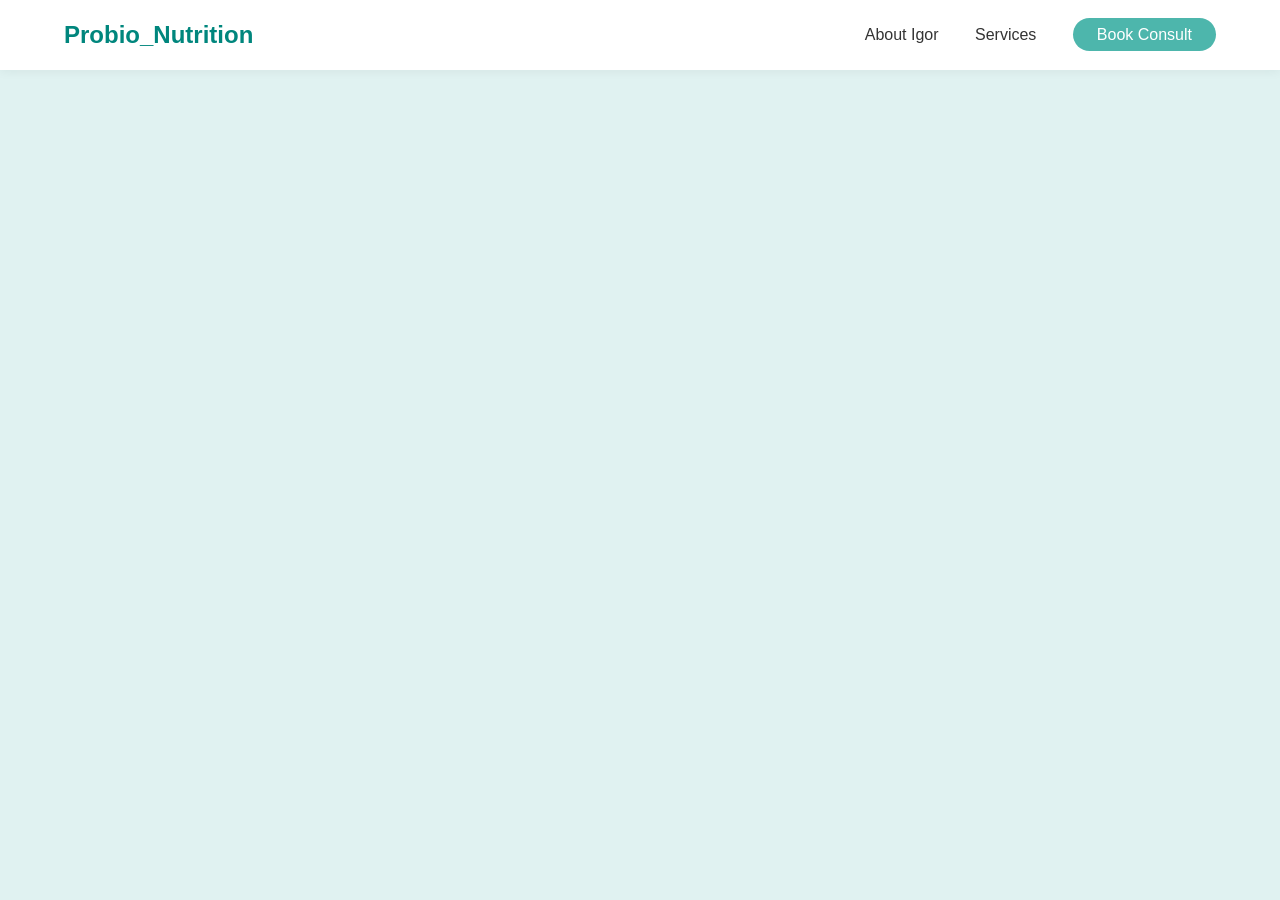
==== index.html @ 0a58922c "Starting_up" ====
<!DOCTYPE html>
<html lang="en">
<head>
    <meta charset="UTF-8">
    <meta name="viewport" content="width=device-width, initial-scale=1.0">
    <title>Probio Nutrition | Igor Katchkin</title>
    <link rel="stylesheet" href="style.css">
    <link rel="stylesheet" href="https://cdnjs.cloudflare.com/ajax/libs/font-awesome/6.4.0/css/all.min.css">
</head>
<body>

    <header>
        <div class="logo">Probio_Nutrition</div>
        
        <nav class="desktop-nav">
            <a href="#about">About Igor</a>
            <a href="#services">Services</a>
            <a href="#contact" class="btn-primary">Book Consult</a>
        </nav>

        <div class="mobile-menu-btn">
            <i class="fas fa-bars"></i>
        </div>
    </header>

    <script src="script.js"></script>
</body>
</html>
---- style.css ----
/* --- Color Palette & Basics --- */
:root {
    --turquoise-light: #e0f2f1; /* Very gentle background */
    --turquoise-main: #4db6ac;  /* Inviting primary brand color */
    --turquoise-dark: #00867d;  /* Darker shade for text/contrast */
    --text-dark: #333333;
    --white: #ffffff;
}

* {
    margin: 0;
    padding: 0;
    box-sizing: border-box;
    font-family: 'Segoe UI', Tahoma, Geneva, Verdana, sans-serif;
}

body {
    background-color: var(--turquoise-light);
    color: var(--text-dark);
    line-height: 1.6;
}

/* --- Navigation --- */
header {
    background-color: var(--white);
    padding: 1rem 5%;
    display: flex;
    justify-content: space-between;
    align-items: center;
    box-shadow: 0 2px 10px rgba(0,0,0,0.05);
    position: sticky;
    top: 0;
    z-index: 1000;
}

.logo {
    font-size: 1.5rem;
    font-weight: bold;
    color: var(--turquoise-dark);
}

.desktop-nav a {
    text-decoration: none;
    color: var(--text-dark);
    margin-left: 2rem;
    font-weight: 500;
    transition: color 0.3s;
}

.desktop-nav a:hover {
    color: var(--turquoise-main);
}

.btn-primary {
    background-color: var(--turquoise-main);
    color: var(--white) !important;
    padding: 0.5rem 1.5rem;
    border-radius: 25px;
}

.btn-primary:hover {
    background-color: var(--turquoise-dark);
}

.mobile-menu-btn {
    display: none;
    font-size: 1.5rem;
    color: var(--turquoise-dark);
    cursor: pointer;
}

/* --- Mobile First Responsiveness --- */
@media (max-width: 768px) {
    .desktop-nav {
        display: none; /* Hide PC menu on phones */
    }
    .mobile-menu-btn {
        display: block; /* Show hamburger menu on phones */
    }
}
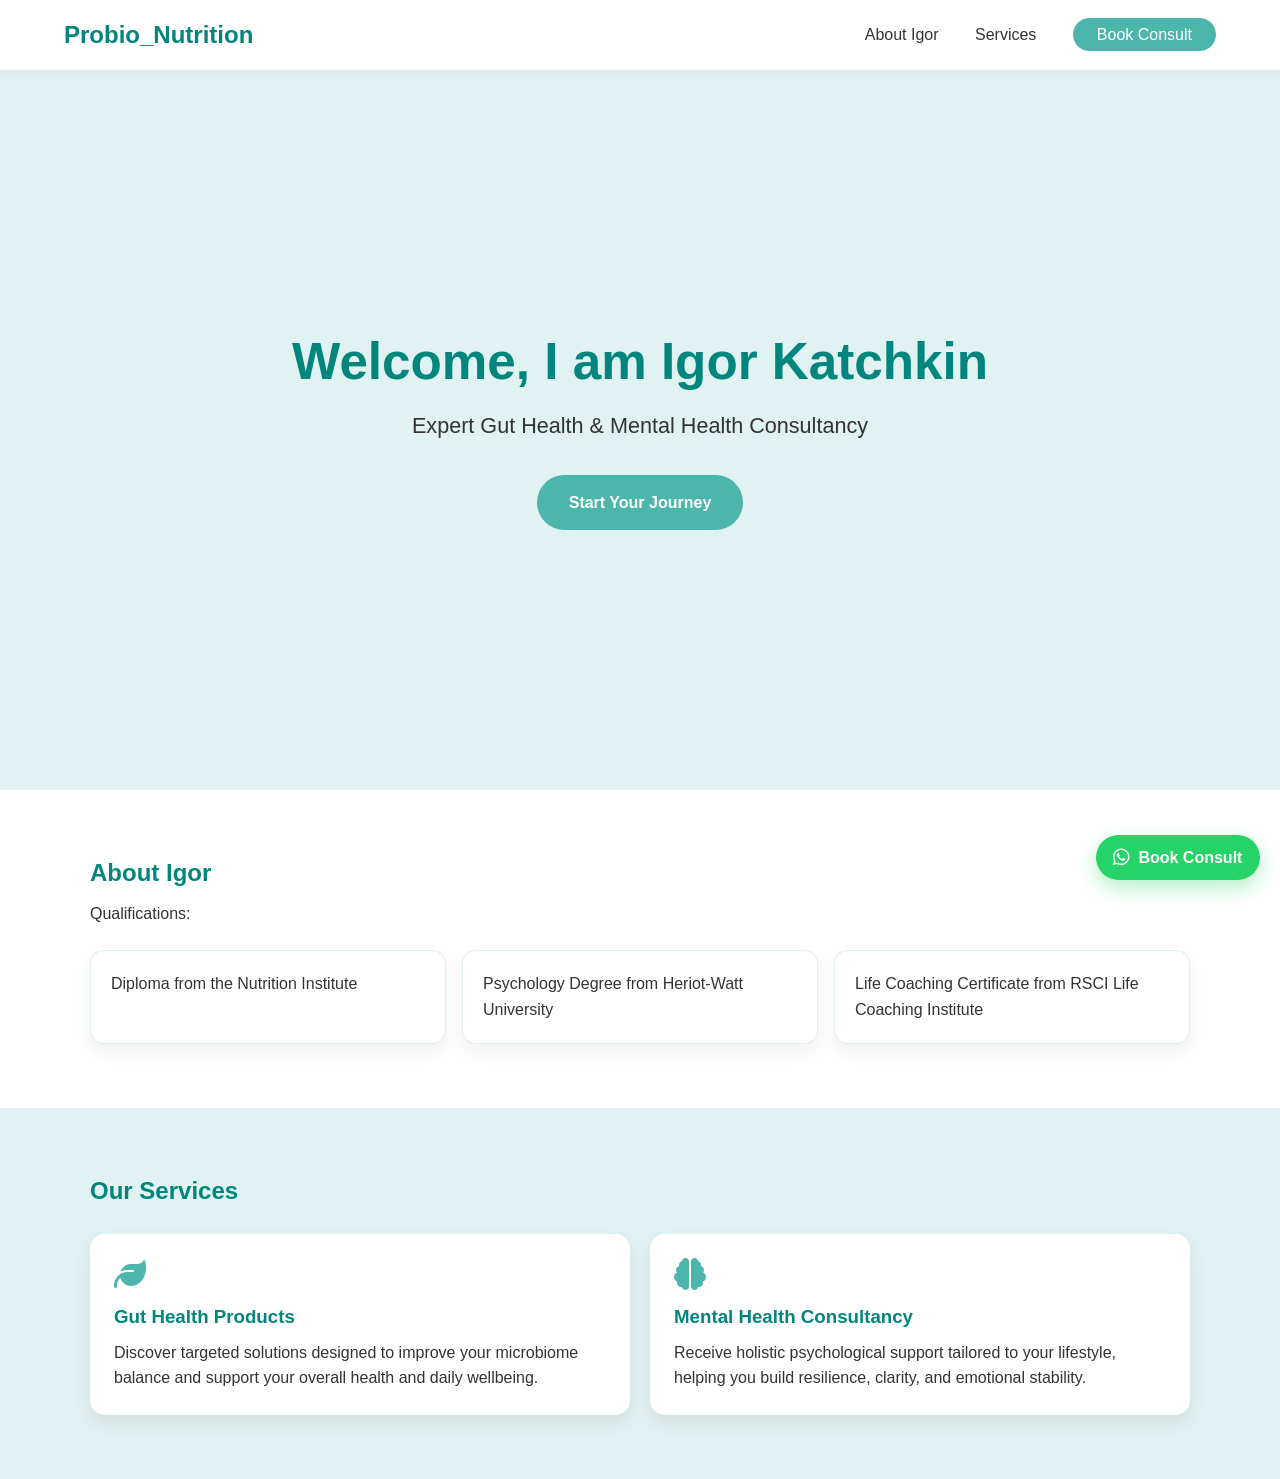
==== commit c0750ef2: "Update_2" ====
--- a/index.html
+++ b/index.html
@@ -23,6 +23,49 @@
         </div>
     </header>
 
+    <section id="home" class="hero-section">
+        <div class="hero-container">
+            <h1>Welcome, I am Igor Katchkin</h1>
+            <p class="hero-subheadline">Expert Gut Health &amp; Mental Health Consultancy</p>
+            <a href="#contact" class="hero-cta-btn">Start Your Journey</a>
+        </div>
+    </section>
+
+    <section id="about" class="about-section">
+        <div class="about-container">
+            <h2>About Igor</h2>
+            <p>Qualifications:</p>
+            <ul class="about-qualifications-list">
+                <li class="about-qualification-card">Diploma from the Nutrition Institute</li>
+                <li class="about-qualification-card">Psychology Degree from Heriot-Watt University</li>
+                <li class="about-qualification-card">Life Coaching Certificate from RSCI Life Coaching Institute</li>
+            </ul>
+        </div>
+    </section>
+
+    <section id="services" class="services-section">
+        <div class="services-container">
+            <h2>Our Services</h2>
+            <div class="services-grid">
+                <div class="service-card">
+                    <i class="fa-solid fa-leaf service-icon" aria-hidden="true"></i>
+                    <h3>Gut Health Products</h3>
+                    <p>Discover targeted solutions designed to improve your microbiome balance and support your overall health and daily wellbeing.</p>
+                </div>
+                <div class="service-card">
+                    <i class="fa-solid fa-brain service-icon" aria-hidden="true"></i>
+                    <h3>Mental Health Consultancy</h3>
+                    <p>Receive holistic psychological support tailored to your lifestyle, helping you build resilience, clarity, and emotional stability.</p>
+                </div>
+            </div>
+        </div>
+    </section>
+
+    <button id="whatsapp-robot" type="button" aria-label="Book Consult on WhatsApp">
+        <i class="fab fa-whatsapp"></i>
+        <span>Book Consult</span>
+    </button>
+
     <script src="script.js"></script>
 </body>
 </html>
--- a/style.css
+++ b/style.css
@@ -69,6 +69,165 @@
     cursor: pointer;
 }
 
+/* --- Hero Section --- */
+.hero-section {
+    min-height: 80vh;
+    display: flex;
+    justify-content: center;
+    align-items: center;
+    text-align: center;
+    padding: 4rem 5%;
+    background-color: var(--turquoise-light);
+}
+
+.hero-container {
+    max-width: 760px;
+}
+
+.hero-container h1 {
+    font-size: clamp(2rem, 4vw, 3.25rem);
+    color: var(--turquoise-dark);
+    margin-bottom: 1rem;
+    line-height: 1.2;
+}
+
+.hero-subheadline {
+    font-size: clamp(1rem, 2.1vw, 1.35rem);
+    margin-bottom: 2rem;
+    color: var(--text-dark);
+}
+
+.hero-cta-btn {
+    display: inline-block;
+    text-decoration: none;
+    background-color: var(--turquoise-main);
+    color: var(--white);
+    padding: 0.9rem 2rem;
+    border-radius: 999px;
+    font-weight: 600;
+    transition: background-color 0.3s ease, transform 0.3s ease;
+}
+
+.hero-cta-btn:hover {
+    background-color: var(--turquoise-dark);
+    transform: translateY(-2px);
+}
+
+/* --- About Section --- */
+.about-section {
+    background-color: var(--white);
+    padding: 4rem 5%;
+}
+
+.about-container {
+    max-width: 1100px;
+    margin: 0 auto;
+}
+
+.about-container h2 {
+    color: var(--turquoise-dark);
+    margin-bottom: 0.5rem;
+}
+
+.about-container > p {
+    margin-bottom: 1.5rem;
+}
+
+.about-qualifications-list {
+    list-style: none;
+    display: grid;
+    grid-template-columns: repeat(3, minmax(0, 1fr));
+    gap: 1rem;
+}
+
+.about-qualification-card {
+    background-color: var(--white);
+    border: 1px solid rgba(0, 134, 125, 0.12);
+    border-radius: 14px;
+    padding: 1.25rem;
+    box-shadow: 0 8px 20px rgba(0, 0, 0, 0.06);
+}
+
+/* --- Services Section --- */
+.services-section {
+    background-color: var(--turquoise-light);
+    padding: 4rem 5%;
+}
+
+.services-container {
+    max-width: 1100px;
+    margin: 0 auto;
+}
+
+.services-container h2 {
+    color: var(--turquoise-dark);
+    margin-bottom: 1.5rem;
+}
+
+.services-grid {
+    display: grid;
+    grid-template-columns: repeat(2, minmax(0, 1fr));
+    gap: 1.25rem;
+}
+
+.service-card {
+    background-color: var(--white);
+    border-radius: 15px;
+    padding: 1.5rem;
+    box-shadow: 0 8px 20px rgba(0, 0, 0, 0.08);
+}
+
+.service-icon {
+    font-size: 2rem;
+    color: var(--turquoise-main);
+    margin-bottom: 0.75rem;
+}
+
+.service-card h3 {
+    margin-bottom: 0.5rem;
+    color: var(--turquoise-dark);
+}
+
+/* --- WhatsApp Floating Button --- */
+#whatsapp-robot {
+    position: fixed;
+    bottom: 20px;
+    right: 20px;
+    display: inline-flex;
+    align-items: center;
+    gap: 0.5rem;
+    background-color: #25D366;
+    color: var(--white);
+    border: none;
+    border-radius: 50px;
+    padding: 0.8rem 1.1rem;
+    font-size: 1rem;
+    font-weight: 600;
+    cursor: pointer;
+    box-shadow: 0 8px 20px rgba(37, 211, 102, 0.35);
+    z-index: 9999;
+    animation: whatsapp-pulse 2s infinite;
+}
+
+#whatsapp-robot i {
+    font-size: 1.2rem;
+}
+
+@keyframes whatsapp-pulse {
+    0% {
+        transform: scale(1);
+        box-shadow: 0 0 0 0 rgba(37, 211, 102, 0.45);
+    }
+    70% {
+        transform: scale(1.03);
+        box-shadow: 0 0 0 14px rgba(37, 211, 102, 0);
+    }
+    100% {
+        transform: scale(1);
+        box-shadow: 0 0 0 0 rgba(37, 211, 102, 0);
+    }
+}
+
 /* --- Mobile First Responsiveness --- */
 @media (max-width: 768px) {
     .desktop-nav {
@@ -77,4 +236,12 @@
     .mobile-menu-btn {
         display: block; /* Show hamburger menu on phones */
     }
+
+    .about-qualifications-list {
+        grid-template-columns: 1fr;
+    }
+
+    .services-grid {
+        grid-template-columns: 1fr;
+    }
 }
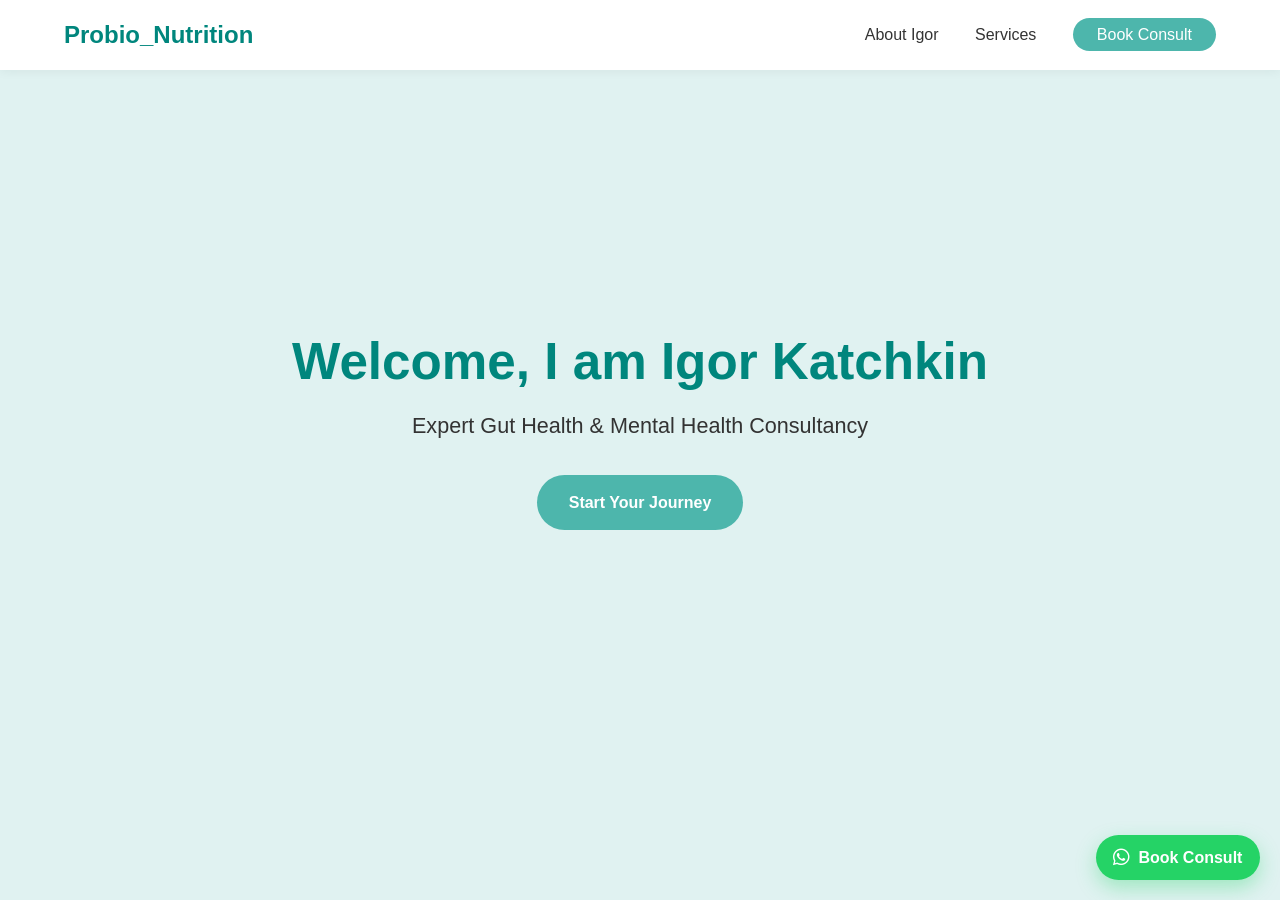
==== commit 9c24f4a2: "SEO_Update_1" ====
--- a/index.html
+++ b/index.html
@@ -3,7 +3,12 @@
 <head>
     <meta charset="UTF-8">
     <meta name="viewport" content="width=device-width, initial-scale=1.0">
-    <title>Probio Nutrition | Igor Katchkin</title>
+    <title>Probio Nutrition | Gut &amp; Mental Health Consultancy</title>
+    <meta name="description" content="Igor Katchkin offers holistic gut health products and expert mental health consultancy to support long-term wellbeing through personalized guidance.">
+    <meta name="keywords" content="probiotics, gut health, mental health consultancy, life coaching, holistic wellness, nutrition, South Africa, Igor Katchkin, microbiome support, emotional wellbeing">
+    <meta property="og:title" content="Probio Nutrition | Gut &amp; Mental Health Consultancy">
+    <meta property="og:description" content="Igor Katchkin offers holistic gut health products and expert mental health consultancy for balanced, long-term wellbeing.">
+    <meta property="og:type" content="website">
     <link rel="stylesheet" href="style.css">
     <link rel="stylesheet" href="https://cdnjs.cloudflare.com/ajax/libs/font-awesome/6.4.0/css/all.min.css">
 </head>
@@ -31,36 +36,6 @@
         </div>
     </section>
 
-    <section id="about" class="about-section">
-        <div class="about-container">
-            <h2>About Igor</h2>
-            <p>Qualifications:</p>
-            <ul class="about-qualifications-list">
-                <li class="about-qualification-card">Diploma from the Nutrition Institute</li>
-                <li class="about-qualification-card">Psychology Degree from Heriot-Watt University</li>
-                <li class="about-qualification-card">Life Coaching Certificate from RSCI Life Coaching Institute</li>
-            </ul>
-        </div>
-    </section>
-
-    <section id="services" class="services-section">
-        <div class="services-container">
-            <h2>Our Services</h2>
-            <div class="services-grid">
-                <div class="service-card">
-                    <i class="fa-solid fa-leaf service-icon" aria-hidden="true"></i>
-                    <h3>Gut Health Products</h3>
-                    <p>Discover targeted solutions designed to improve your microbiome balance and support your overall health and daily wellbeing.</p>
-                </div>
-                <div class="service-card">
-                    <i class="fa-solid fa-brain service-icon" aria-hidden="true"></i>
-                    <h3>Mental Health Consultancy</h3>
-                    <p>Receive holistic psychological support tailored to your lifestyle, helping you build resilience, clarity, and emotional stability.</p>
-                </div>
-            </div>
-        </div>
-    </section>
-
     <button id="whatsapp-robot" type="button" aria-label="Book Consult on WhatsApp">
         <i class="fab fa-whatsapp"></i>
         <span>Book Consult</span>
--- a/style.css
+++ b/style.css
@@ -146,6 +146,24 @@
     border-radius: 14px;
     padding: 1.25rem;
     box-shadow: 0 8px 20px rgba(0, 0, 0, 0.06);
+}
+
+.founder-headshot {
+    width: 220px;
+    max-width: 100%;
+    height: auto;
+    aspect-ratio: 1 / 1;
+    object-fit: cover;
+    border-radius: 50%;
+    box-shadow: 0 10px 24px rgba(0, 0, 0, 0.14);
+}
+
+.qualification-image {
+    display: block;
+    max-width: 100%;
+    height: auto;
+    border-radius: 8px;
+    margin-bottom: 0.85rem;
 }
 
 /* --- Services Section --- */
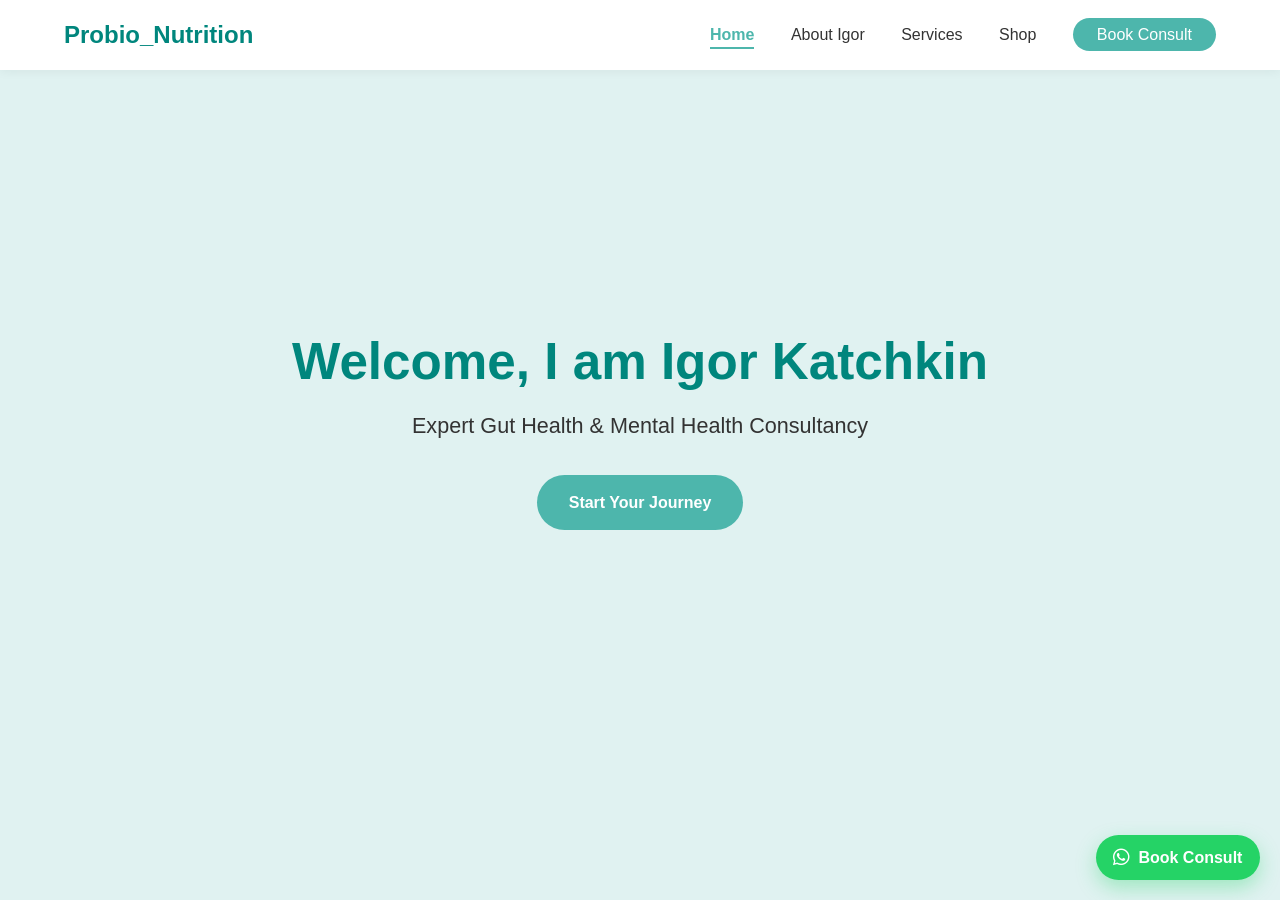
==== commit 07ae028f: "Button_fix" ====
--- a/index.html
+++ b/index.html
@@ -18,9 +18,11 @@
         <div class="logo">Probio_Nutrition</div>
         
         <nav class="desktop-nav">
-            <a href="#about">About Igor</a>
-            <a href="#services">Services</a>
-            <a href="#contact" class="btn-primary">Book Consult</a>
+            <a href="index.html">Home</a>
+            <a href="about.html">About Igor</a>
+            <a href="services.html">Services</a>
+            <a href="products.html">Shop</a>
+            <a href="https://wa.me/27637720586?text=Hi%20Igor,%20I%20would%20like%20to%20book%20a%20consultation." class="btn-primary" target="_blank" rel="noopener noreferrer">Book Consult</a>
         </nav>
 
         <div class="mobile-menu-btn">
@@ -32,7 +34,7 @@
         <div class="hero-container">
             <h1>Welcome, I am Igor Katchkin</h1>
             <p class="hero-subheadline">Expert Gut Health &amp; Mental Health Consultancy</p>
-            <a href="#contact" class="hero-cta-btn">Start Your Journey</a>
+            <a href="services.html" class="hero-cta-btn">Start Your Journey</a>
         </div>
     </section>
 
@@ -43,4 +45,4 @@
 
     <script src="script.js"></script>
 </body>
-</html>+</html>
--- a/style.css
+++ b/style.css
@@ -49,6 +49,13 @@
 
 .desktop-nav a:hover {
     color: var(--turquoise-main);
+}
+
+.desktop-nav a.active {
+    color: var(--turquoise-main);
+    border-bottom: 2px solid var(--turquoise-main);
+    padding-bottom: 4px;
+    font-weight: 600;
 }
 
 .btn-primary {
@@ -251,6 +258,23 @@
     .desktop-nav {
         display: none; /* Hide PC menu on phones */
     }
+
+    .desktop-nav.active {
+        display: flex;
+        flex-direction: column;
+        position: absolute;
+        top: 100%;
+        left: 0;
+        width: 100%;
+        background-color: var(--white);
+        box-shadow: 0 8px 20px rgba(0, 0, 0, 0.08);
+        padding: 0.75rem 5% 1rem;
+    }
+
+    .desktop-nav.active a {
+        margin: 0.5rem 0;
+    }
+
     .mobile-menu-btn {
         display: block; /* Show hamburger menu on phones */
     }
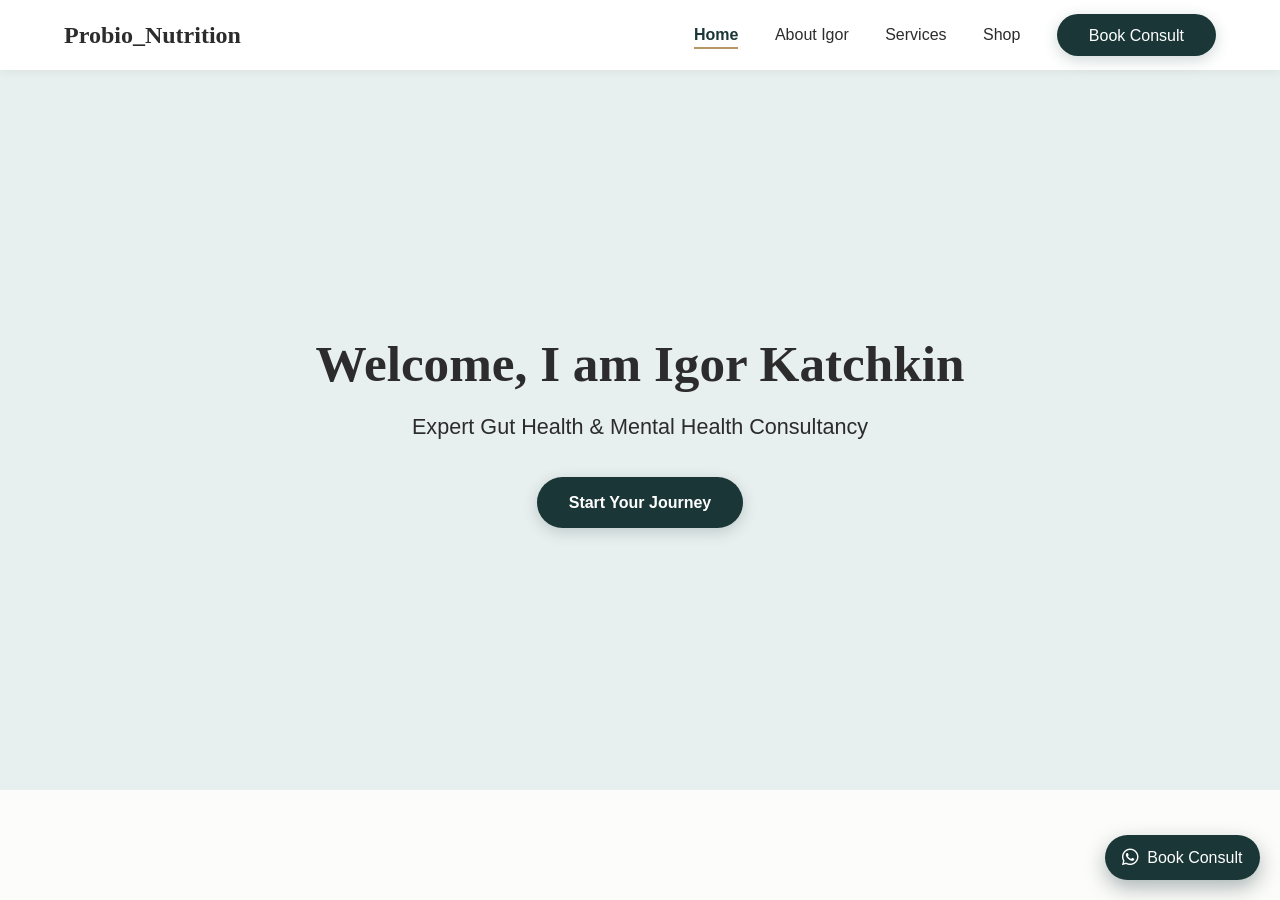
==== commit 275d4e05: "SEO update" ====
--- a/index.html
+++ b/index.html
@@ -3,6 +3,14 @@
 <head>
     <meta charset="UTF-8">
     <meta name="viewport" content="width=device-width, initial-scale=1.0">
+    <!-- Google tag (gtag.js) -->
+    <script async src="https://www.googletagmanager.com/gtag/js?id=G-XXXXXXXXXX"></script>
+    <script>
+        window.dataLayer = window.dataLayer || [];
+        function gtag(){dataLayer.push(arguments);}
+        gtag('js', new Date());
+        gtag('config', 'G-XXXXXXXXXX');
+    </script>
     <title>Probio Nutrition | Gut &amp; Mental Health Consultancy</title>
     <meta name="description" content="Igor Katchkin offers holistic gut health products and expert mental health consultancy to support long-term wellbeing through personalized guidance.">
     <meta name="keywords" content="probiotics, gut health, mental health consultancy, life coaching, holistic wellness, nutrition, South Africa, Igor Katchkin, microbiome support, emotional wellbeing">
@@ -11,6 +19,38 @@
     <meta property="og:type" content="website">
     <link rel="stylesheet" href="style.css">
     <link rel="stylesheet" href="https://cdnjs.cloudflare.com/ajax/libs/font-awesome/6.4.0/css/all.min.css">
+        <script type="application/ld+json">
+        {
+            "@context": "https://schema.org",
+            "@graph": [
+                {
+                    "@type": "HealthAndBeautyBusiness",
+                    "name": "Probio Nutrition",
+                    "url": "https://digitalgrowthkh.github.io/ProBio_Nutrition",
+                    "telephone": "+27637720586",
+                    "address": {
+                        "@type": "PostalAddress",
+                        "addressCountry": "ZA"
+                    }
+                },
+                {
+                    "@type": "Person",
+                    "name": "Igor Katchkin",
+                    "jobTitle": "Holistic Wellness Coach",
+                    "alumniOf": [
+                        {
+                            "@type": "CollegeOrUniversity",
+                            "name": "Heriot-Watt University"
+                        },
+                        {
+                            "@type": "EducationalOrganization",
+                            "name": "RSCI Life Coaching Institute"
+                        }
+                    ]
+                }
+            ]
+        }
+        </script>
 </head>
 <body>
 
--- a/style.css
+++ b/style.css
@@ -1,23 +1,29 @@
 /* --- Color Palette & Basics --- */
 :root {
-    --turquoise-light: #e0f2f1; /* Very gentle background */
-    --turquoise-main: #4db6ac;  /* Inviting primary brand color */
-    --turquoise-dark: #00867d;  /* Darker shade for text/contrast */
-    --text-dark: #333333;
-    --white: #ffffff;
+    --primary-dark: #1A3636;  /* Deep Forest Green for high contrast/trust */
+    --primary-light: #E8EFEF; /* Soft Sage for gentle backgrounds */
+    --accent: #B89765;        /* Muted Gold for premium CTAs */
+    --bg-main: #FCFCFA;       /* Warm Off-White */
+    --text-main: #2C2C2C;     /* Soft Black for readable body text */
+    --white: #FFFFFF;
 }
 
 * {
     margin: 0;
     padding: 0;
     box-sizing: border-box;
-    font-family: 'Segoe UI', Tahoma, Geneva, Verdana, sans-serif;
 }
 
 body {
-    background-color: var(--turquoise-light);
-    color: var(--text-dark);
+    font-family: 'Inter', sans-serif;
+    background-color: var(--bg-main);
+    color: var(--text-main);
     line-height: 1.6;
+}
+
+h1, h2, h3, .logo {
+    font-family: 'Playfair Display', serif;
+    color: var(--primary-dark);
 }
 
 /* --- Navigation --- */
@@ -52,21 +58,25 @@
 }
 
 .desktop-nav a.active {
-    color: var(--turquoise-main);
-    border-bottom: 2px solid var(--turquoise-main);
+    color: var(--primary-dark);
+    border-bottom: 2px solid var(--accent);
     padding-bottom: 4px;
     font-weight: 600;
 }
 
 .btn-primary {
-    background-color: var(--turquoise-main);
+    background-color: var(--primary-dark);
     color: var(--white) !important;
-    padding: 0.5rem 1.5rem;
+    padding: 0.8rem 2rem;
     border-radius: 25px;
+    border: none;
+    box-shadow: 0 4px 15px rgba(26, 54, 54, 0.2);
+    transition: background-color 0.3s ease, transform 0.3s ease;
 }
 
 .btn-primary:hover {
-    background-color: var(--turquoise-dark);
+    background-color: var(--accent);
+    transform: translateY(-2px);
 }
 
 .mobile-menu-btn {
@@ -83,8 +93,8 @@
     justify-content: center;
     align-items: center;
     text-align: center;
-    padding: 4rem 5%;
-    background-color: var(--turquoise-light);
+    padding: 6rem 5%;
+    background-color: var(--primary-light);
 }
 
 .hero-container {
@@ -107,23 +117,25 @@
 .hero-cta-btn {
     display: inline-block;
     text-decoration: none;
-    background-color: var(--turquoise-main);
+    background-color: var(--primary-dark);
     color: var(--white);
-    padding: 0.9rem 2rem;
+    padding: 0.8rem 2rem;
     border-radius: 999px;
+    border: none;
     font-weight: 600;
+    box-shadow: 0 4px 15px rgba(26, 54, 54, 0.2);
     transition: background-color 0.3s ease, transform 0.3s ease;
 }
 
 .hero-cta-btn:hover {
-    background-color: var(--turquoise-dark);
+    background-color: var(--accent);
     transform: translateY(-2px);
 }
 
 /* --- About Section --- */
 .about-section {
     background-color: var(--white);
-    padding: 4rem 5%;
+    padding: 6rem 5%;
 }
 
 .about-container {
@@ -149,10 +161,15 @@
 
 .about-qualification-card {
     background-color: var(--white);
-    border: 1px solid rgba(0, 134, 125, 0.12);
     border-radius: 14px;
     padding: 1.25rem;
-    box-shadow: 0 8px 20px rgba(0, 0, 0, 0.06);
+    box-shadow: 0 10px 30px rgba(0, 0, 0, 0.04);
+    transition: box-shadow 0.3s ease, transform 0.3s ease;
+}
+
+.about-qualification-card:hover {
+    box-shadow: 0 15px 40px rgba(0, 0, 0, 0.08);
+    transform: translateY(-5px);
 }
 
 .founder-headshot {
@@ -175,8 +192,8 @@
 
 /* --- Services Section --- */
 .services-section {
-    background-color: var(--turquoise-light);
-    padding: 4rem 5%;
+    background-color: var(--primary-light);
+    padding: 6rem 5%;
 }
 
 .services-container {
@@ -199,7 +216,26 @@
     background-color: var(--white);
     border-radius: 15px;
     padding: 1.5rem;
-    box-shadow: 0 8px 20px rgba(0, 0, 0, 0.08);
+    box-shadow: 0 10px 30px rgba(0, 0, 0, 0.04);
+    transition: box-shadow 0.3s ease, transform 0.3s ease;
+}
+
+.service-card:hover {
+    box-shadow: 0 15px 40px rgba(0, 0, 0, 0.08);
+    transform: translateY(-5px);
+}
+
+.product-card {
+    background-color: var(--white);
+    border-radius: 15px;
+    padding: 1.5rem;
+    box-shadow: 0 10px 30px rgba(0, 0, 0, 0.04);
+    transition: box-shadow 0.3s ease, transform 0.3s ease;
+}
+
+.product-card:hover {
+    box-shadow: 0 15px 40px rgba(0, 0, 0, 0.08);
+    transform: translateY(-5px);
 }
 
 .service-icon {
@@ -221,35 +257,37 @@
     display: inline-flex;
     align-items: center;
     gap: 0.5rem;
-    background-color: #25D366;
+    background-color: var(--primary-dark);
     color: var(--white);
     border: none;
     border-radius: 50px;
     padding: 0.8rem 1.1rem;
     font-size: 1rem;
-    font-weight: 600;
+    font-family: 'Inter', sans-serif;
+    font-weight: 500;
     cursor: pointer;
-    box-shadow: 0 8px 20px rgba(37, 211, 102, 0.35);
+    box-shadow: 0 8px 20px rgba(26, 54, 54, 0.35);
     z-index: 9999;
     animation: whatsapp-pulse 2s infinite;
 }
 
 #whatsapp-robot i {
     font-size: 1.2rem;
+    color: var(--white);
 }
 
 @keyframes whatsapp-pulse {
     0% {
         transform: scale(1);
-        box-shadow: 0 0 0 0 rgba(37, 211, 102, 0.45);
+        box-shadow: 0 0 0 0 rgba(26, 54, 54, 0.45);
     }
     70% {
         transform: scale(1.03);
-        box-shadow: 0 0 0 14px rgba(37, 211, 102, 0);
+        box-shadow: 0 0 0 14px rgba(26, 54, 54, 0);
     }
     100% {
         transform: scale(1);
-        box-shadow: 0 0 0 0 rgba(37, 211, 102, 0);
+        box-shadow: 0 0 0 0 rgba(26, 54, 54, 0);
     }
 }
 
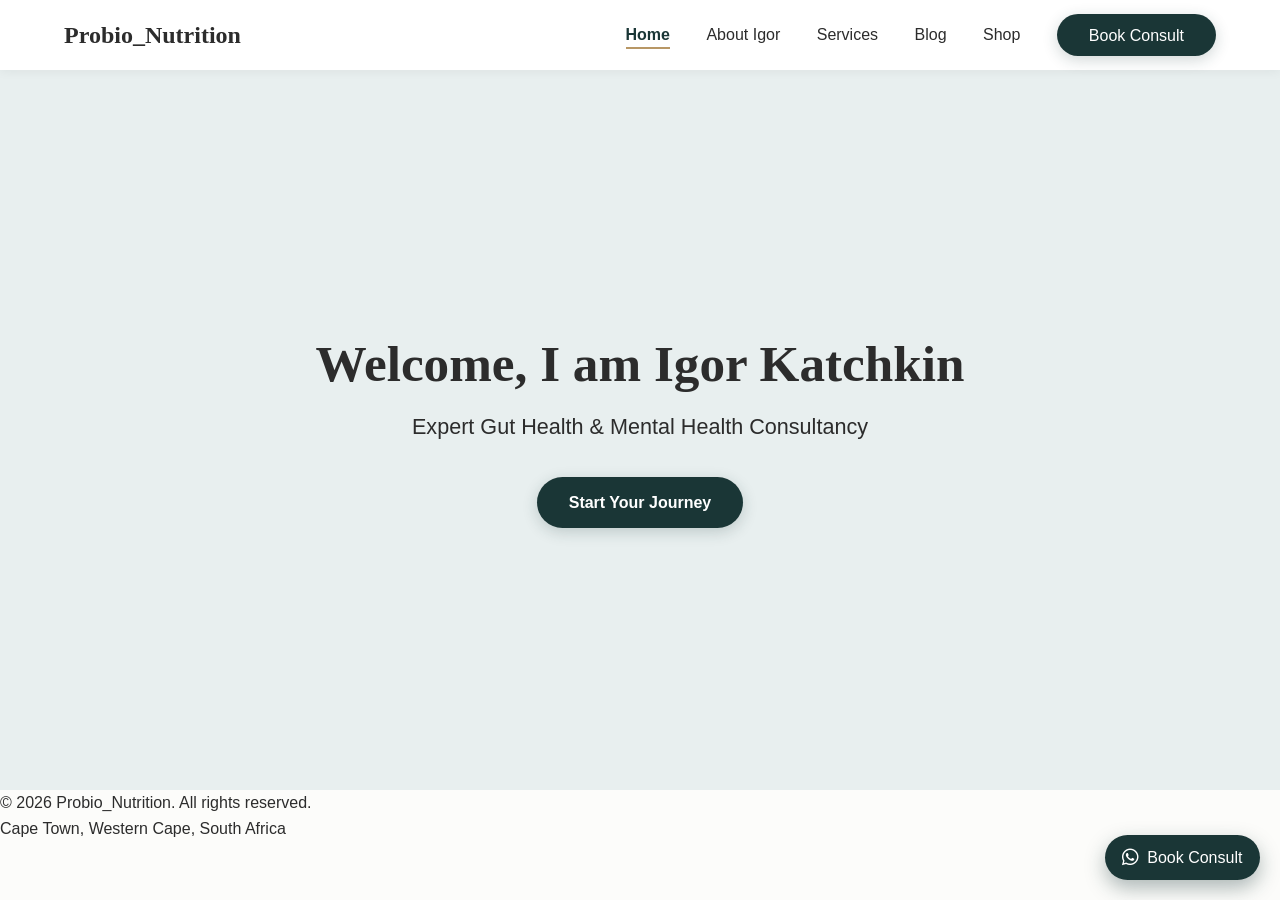
==== commit e33d0a33: "SEO upgrade" ====
--- a/index.html
+++ b/index.html
@@ -1,5 +1,5 @@
 <!DOCTYPE html>
-<html lang="en">
+<html lang="en-ZA">
 <head>
     <meta charset="UTF-8">
     <meta name="viewport" content="width=device-width, initial-scale=1.0">
@@ -17,6 +17,7 @@
     <meta property="og:title" content="Probio Nutrition | Gut &amp; Mental Health Consultancy">
     <meta property="og:description" content="Igor Katchkin offers holistic gut health products and expert mental health consultancy for balanced, long-term wellbeing.">
     <meta property="og:type" content="website">
+    <link rel="canonical" href="https://digitalgrowthkh.github.io/ProBio_Nutrition/index.html">
     <link rel="stylesheet" href="style.css">
     <link rel="stylesheet" href="https://cdnjs.cloudflare.com/ajax/libs/font-awesome/6.4.0/css/all.min.css">
         <script type="application/ld+json">
@@ -30,6 +31,8 @@
                     "telephone": "+27637720586",
                     "address": {
                         "@type": "PostalAddress",
+                        "addressLocality": "Cape Town",
+                        "addressRegion": "Western Cape",
                         "addressCountry": "ZA"
                     }
                 },
@@ -37,6 +40,10 @@
                     "@type": "Person",
                     "name": "Igor Katchkin",
                     "jobTitle": "Holistic Wellness Coach",
+                    "description": "Igor Katchkin is a holistic wellness coach with a background in psychology and certified life coaching, combining mental wellness support with personalized holistic guidance.",
+                    "sameAs": [
+                        "https://www.linkedin.com/in/igor-katchkin"
+                    ],
                     "alumniOf": [
                         {
                             "@type": "CollegeOrUniversity",
@@ -61,6 +68,7 @@
             <a href="index.html">Home</a>
             <a href="about.html">About Igor</a>
             <a href="services.html">Services</a>
+            <a href="blog.html">Blog</a>
             <a href="products.html">Shop</a>
             <a href="https://wa.me/27637720586?text=Hi%20Igor,%20I%20would%20like%20to%20book%20a%20consultation." class="btn-primary" target="_blank" rel="noopener noreferrer">Book Consult</a>
         </nav>
@@ -83,6 +91,11 @@
         <span>Book Consult</span>
     </button>
 
+    <footer class="site-footer">
+        <p>&copy; 2026 Probio_Nutrition. All rights reserved.</p>
+        <p>Cape Town, Western Cape, South Africa</p>
+    </footer>
+
     <script src="script.js"></script>
 </body>
 </html>
--- a/style.css
+++ b/style.css
@@ -247,6 +247,176 @@
 .service-card h3 {
     margin-bottom: 0.5rem;
     color: var(--turquoise-dark);
+}
+
+.faq-section {
+    background-color: var(--white);
+    padding: 0 5% 6rem;
+}
+
+.faq-section .services-container h2 {
+    margin-bottom: 1.5rem;
+}
+
+.faq-item {
+    width: 100%;
+}
+
+.faq-item summary {
+    list-style: none;
+    cursor: pointer;
+    color: var(--turquoise-dark);
+    font-size: 1.1rem;
+    font-weight: 700;
+    padding-right: 2rem;
+    position: relative;
+}
+
+.faq-item summary::-webkit-details-marker {
+    display: none;
+}
+
+.faq-item summary::after {
+    content: "+";
+    position: absolute;
+    top: 50%;
+    right: 0;
+    transform: translateY(-50%);
+    color: var(--turquoise-main);
+    font-size: 1.5rem;
+    line-height: 1;
+}
+
+.faq-item[open] summary::after {
+    content: "-";
+}
+
+.faq-item p {
+    margin-top: 0.9rem;
+}
+
+.blog-grid {
+    grid-template-columns: repeat(3, minmax(0, 1fr));
+}
+
+.blog-post-card {
+    display: flex;
+    flex-direction: column;
+    gap: 0.9rem;
+}
+
+.blog-post-card img {
+    display: block;
+    width: 100%;
+    height: auto;
+    aspect-ratio: 16 / 10;
+    object-fit: cover;
+    border-radius: 10px;
+}
+
+.blog-post-card time {
+    font-size: 0.9rem;
+    color: var(--accent);
+    font-weight: 700;
+    letter-spacing: 0.03em;
+    text-transform: uppercase;
+}
+
+.blog-post-card p {
+    flex-grow: 1;
+}
+
+.blog-read-more {
+    align-self: flex-start;
+    color: var(--primary-dark);
+    font-weight: 700;
+    text-decoration: none;
+}
+
+.blog-read-more::after {
+    content: " ->";
+    color: var(--accent);
+}
+
+.blog-read-more:hover {
+    color: var(--accent);
+}
+
+.blog-article-page {
+    padding: 7rem 5% 6rem;
+}
+
+.blog-article {
+    background-color: var(--white);
+    border-radius: 18px;
+    padding: 2rem;
+    box-shadow: 0 12px 30px rgba(0, 0, 0, 0.05);
+}
+
+.blog-article h1 {
+    margin-bottom: 0.75rem;
+}
+
+.blog-article h2,
+.blog-article h3 {
+    margin-top: 1.75rem;
+    margin-bottom: 0.75rem;
+}
+
+.blog-article p + p {
+    margin-top: 1rem;
+}
+
+.author-meta {
+    display: flex;
+    flex-wrap: wrap;
+    gap: 0.75rem 1.25rem;
+    align-items: center;
+    margin-bottom: 1.5rem;
+    color: var(--accent);
+    font-weight: 700;
+}
+
+.featured-article-image {
+    display: block;
+    width: 100%;
+    height: auto;
+    aspect-ratio: 16 / 8;
+    object-fit: cover;
+    border-radius: 14px;
+    margin-bottom: 1.75rem;
+}
+
+.author-box {
+    display: flex;
+    flex-wrap: wrap;
+    gap: 1rem;
+    align-items: center;
+    margin-top: 2.5rem;
+    padding: 1.5rem;
+    background-color: var(--primary-light);
+    border-radius: 16px;
+}
+
+.author-box img {
+    width: 88px;
+    height: 88px;
+    border-radius: 50%;
+    object-fit: cover;
+    flex-shrink: 0;
+}
+
+.author-box-content {
+    flex: 1;
+    min-width: 240px;
+}
+
+.author-box-content h2 {
+    margin-top: 0;
+}
+
+.author-box-content p {
+    margin-bottom: 1rem;
 }
 
 /* --- WhatsApp Floating Button --- */
@@ -324,4 +494,16 @@
     .services-grid {
         grid-template-columns: 1fr;
     }
+
+    .blog-grid {
+        grid-template-columns: 1fr;
+    }
+
+    .blog-article {
+        padding: 1.5rem;
+    }
+
+    .author-box {
+        align-items: flex-start;
+    }
 }
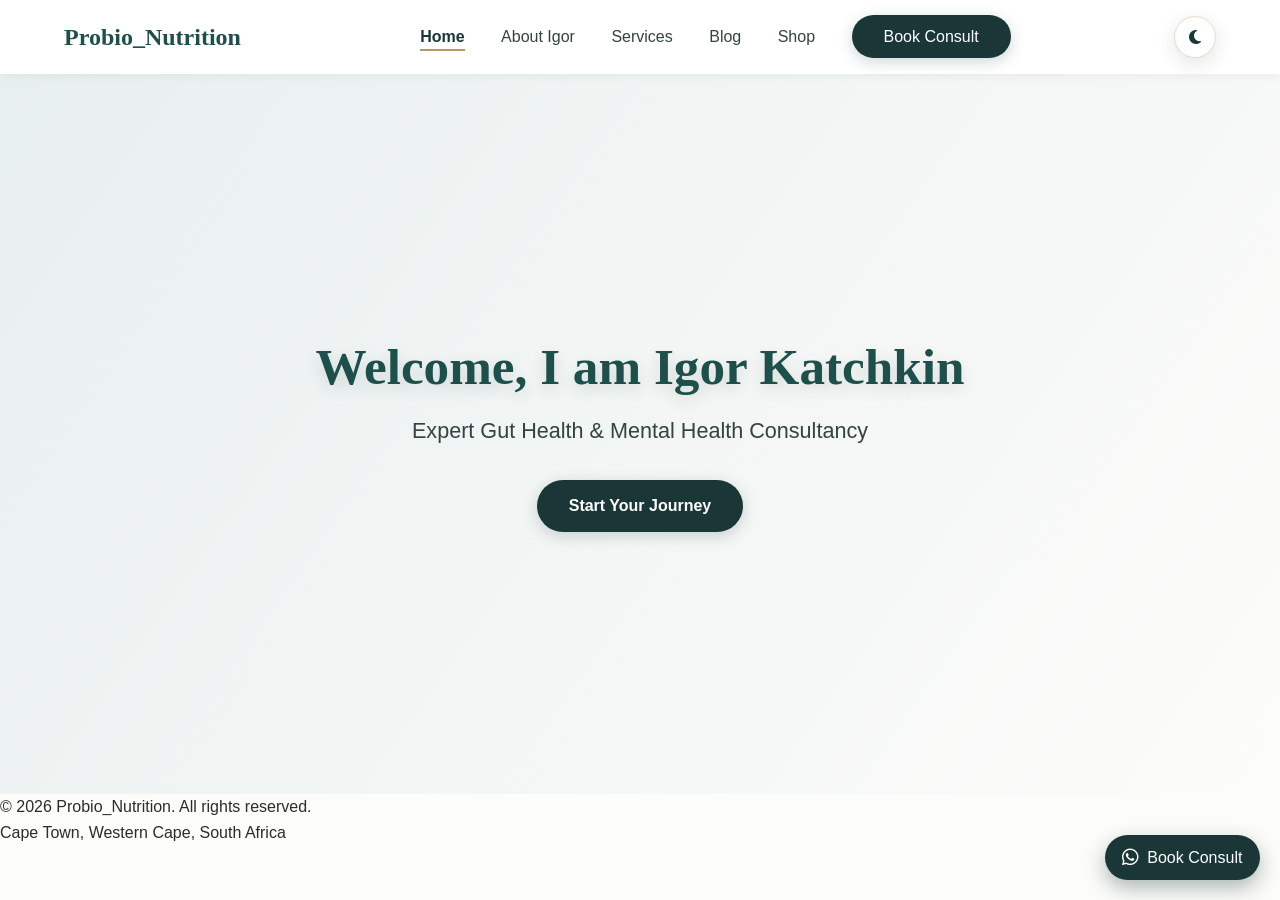
==== commit e3016fb2: "Dark Mode get" ====
--- a/index.html
+++ b/index.html
@@ -73,6 +73,10 @@
             <a href="https://wa.me/27637720586?text=Hi%20Igor,%20I%20would%20like%20to%20book%20a%20consultation." class="btn-primary" target="_blank" rel="noopener noreferrer">Book Consult</a>
         </nav>
 
+        <button class="theme-toggle-btn" type="button" aria-label="Switch to dark mode" aria-pressed="false">
+            <i class="fa-solid fa-moon" aria-hidden="true"></i>
+        </button>
+
         <div class="mobile-menu-btn">
             <i class="fas fa-bars"></i>
         </div>
--- a/style.css
+++ b/style.css
@@ -5,7 +5,22 @@
     --accent: #B89765;        /* Muted Gold for premium CTAs */
     --bg-main: #FCFCFA;       /* Warm Off-White */
     --text-main: #2C2C2C;     /* Soft Black for readable body text */
+    --turquoise-dark: #1F4F4A; /* Refined teal for premium headings/icons */
+    --turquoise-main: #3D8B84; /* Fresh balanced teal accent */
+    --text-dark: #33433F;      /* Deep muted green-gray for supporting text */
     --white: #FFFFFF;
+}
+
+:root[data-theme="dark"] {
+    --primary-dark: #CFE3E0;
+    --primary-light: #1D2B2A;
+    --accent: #C9A978;
+    --bg-main: #111817;
+    --text-main: #D7E3E0;
+    --turquoise-dark: #A5D0CA;
+    --turquoise-main: #7DB8AF;
+    --text-dark: #C4D5D1;
+    --white: #1A2423;
 }
 
 * {
@@ -24,6 +39,28 @@
 h1, h2, h3, .logo {
     font-family: 'Playfair Display', serif;
     color: var(--primary-dark);
+}
+
+/* --- Scroll Reveal Utilities --- */
+.hidden {
+    opacity: 0;
+    transform: translateY(24px);
+    transition: opacity 0.8s ease, transform 0.8s ease;
+    will-change: opacity, transform;
+}
+
+.show {
+    opacity: 1;
+    transform: translateY(0);
+}
+
+@media (prefers-reduced-motion: reduce) {
+    .hidden,
+    .show {
+        opacity: 1;
+        transform: none;
+        transition: none;
+    }
 }
 
 /* --- Navigation --- */
@@ -37,6 +74,15 @@
     position: sticky;
     top: 0;
     z-index: 1000;
+    transition: all 0.3s ease;
+}
+
+header.scrolled {
+    padding: 0.65rem 5%;
+    background-color: rgba(255, 255, 255, 0.9);
+    backdrop-filter: blur(10px);
+    -webkit-backdrop-filter: blur(10px);
+    box-shadow: 0 10px 28px rgba(20, 34, 34, 0.14);
 }
 
 .logo {
@@ -86,6 +132,34 @@
     cursor: pointer;
 }
 
+.theme-toggle-btn {
+    width: 42px;
+    height: 42px;
+    border-radius: 50%;
+    border: 1px solid rgba(184, 151, 101, 0.35);
+    background-color: rgba(255, 255, 255, 0.7);
+    color: var(--primary-dark);
+    display: inline-flex;
+    align-items: center;
+    justify-content: center;
+    margin-left: 1rem;
+    cursor: pointer;
+    backdrop-filter: blur(8px);
+    -webkit-backdrop-filter: blur(8px);
+    box-shadow: 0 6px 20px rgba(20, 34, 34, 0.12);
+    transition: all 0.3s ease;
+}
+
+.theme-toggle-btn:hover {
+    transform: translateY(-2px);
+    border-color: rgba(184, 151, 101, 0.65);
+    box-shadow: 0 10px 24px rgba(20, 34, 34, 0.18);
+}
+
+.theme-toggle-btn i {
+    font-size: 1rem;
+}
+
 /* --- Hero Section --- */
 .hero-section {
     min-height: 80vh;
@@ -94,7 +168,14 @@
     align-items: center;
     text-align: center;
     padding: 6rem 5%;
-    background-color: var(--primary-light);
+    background: linear-gradient(
+        125deg,
+        var(--primary-light) 0%,
+        var(--bg-main) 45%,
+        rgba(184, 151, 101, 0.16) 100%
+    );
+    background-size: 220% 220%;
+    animation: hero-gradient-flow 20s ease-in-out infinite;
 }
 
 .hero-container {
@@ -106,6 +187,19 @@
     color: var(--turquoise-dark);
     margin-bottom: 1rem;
     line-height: 1.2;
+    text-shadow: 0 6px 16px rgba(26, 54, 54, 0.14);
+}
+
+@keyframes hero-gradient-flow {
+    0% {
+        background-position: 0% 50%;
+    }
+    50% {
+        background-position: 100% 50%;
+    }
+    100% {
+        background-position: 0% 50%;
+    }
 }
 
 .hero-subheadline {
@@ -160,16 +254,21 @@
 }
 
 .about-qualification-card {
-    background-color: var(--white);
+    background-color: rgba(255, 255, 255, 0.72);
+    border: 1px solid rgba(184, 151, 101, 0.2);
     border-radius: 14px;
     padding: 1.25rem;
-    box-shadow: 0 10px 30px rgba(0, 0, 0, 0.04);
-    transition: box-shadow 0.3s ease, transform 0.3s ease;
+    backdrop-filter: blur(10px);
+    -webkit-backdrop-filter: blur(10px);
+    box-shadow: 0 12px 32px rgba(20, 34, 34, 0.08);
+    transition: transform 0.45s ease, box-shadow 0.45s ease, border-color 0.45s ease, background-color 0.45s ease;
 }
 
 .about-qualification-card:hover {
-    box-shadow: 0 15px 40px rgba(0, 0, 0, 0.08);
-    transform: translateY(-5px);
+    background-color: rgba(255, 255, 255, 0.82);
+    border-color: rgba(184, 151, 101, 0.55);
+    box-shadow: 0 26px 52px rgba(20, 34, 34, 0.16);
+    transform: translateY(-8px) scale(1.02);
 }
 
 .founder-headshot {
@@ -213,29 +312,119 @@
 }
 
 .service-card {
-    background-color: var(--white);
+    background-color: rgba(255, 255, 255, 0.72);
+    border: 1px solid rgba(184, 151, 101, 0.2);
     border-radius: 15px;
     padding: 1.5rem;
-    box-shadow: 0 10px 30px rgba(0, 0, 0, 0.04);
-    transition: box-shadow 0.3s ease, transform 0.3s ease;
+    backdrop-filter: blur(10px);
+    -webkit-backdrop-filter: blur(10px);
+    box-shadow: 0 12px 32px rgba(20, 34, 34, 0.08);
+    transition: transform 0.45s ease, box-shadow 0.45s ease, border-color 0.45s ease, background-color 0.45s ease;
 }
 
 .service-card:hover {
-    box-shadow: 0 15px 40px rgba(0, 0, 0, 0.08);
-    transform: translateY(-5px);
+    background-color: rgba(255, 255, 255, 0.82);
+    border-color: rgba(184, 151, 101, 0.55);
+    box-shadow: 0 26px 52px rgba(20, 34, 34, 0.16);
+    transform: translateY(-8px) scale(1.02);
 }
 
 .product-card {
-    background-color: var(--white);
+    background-color: rgba(255, 255, 255, 0.72);
+    border: 1px solid rgba(184, 151, 101, 0.2);
     border-radius: 15px;
     padding: 1.5rem;
-    box-shadow: 0 10px 30px rgba(0, 0, 0, 0.04);
-    transition: box-shadow 0.3s ease, transform 0.3s ease;
+    backdrop-filter: blur(10px);
+    -webkit-backdrop-filter: blur(10px);
+    box-shadow: 0 12px 32px rgba(20, 34, 34, 0.08);
+    transition: transform 0.45s ease, box-shadow 0.45s ease, border-color 0.45s ease, background-color 0.45s ease;
 }
 
 .product-card:hover {
-    box-shadow: 0 15px 40px rgba(0, 0, 0, 0.08);
-    transform: translateY(-5px);
+    background-color: rgba(255, 255, 255, 0.82);
+    border-color: rgba(184, 151, 101, 0.55);
+    box-shadow: 0 26px 52px rgba(20, 34, 34, 0.16);
+    transform: translateY(-8px) scale(1.02);
+}
+
+:root[data-theme="dark"] body {
+    background-color: var(--bg-main);
+    color: var(--text-main);
+}
+
+:root[data-theme="dark"] header {
+    background-color: rgba(17, 24, 23, 0.9);
+    box-shadow: 0 4px 20px rgba(0, 0, 0, 0.35);
+}
+
+:root[data-theme="dark"] header.scrolled {
+    background-color: rgba(19, 28, 27, 0.82);
+    box-shadow: 0 12px 30px rgba(0, 0, 0, 0.45);
+}
+
+:root[data-theme="dark"] .desktop-nav.active {
+    background-color: rgba(19, 28, 27, 0.96);
+}
+
+:root[data-theme="dark"] .theme-toggle-btn {
+    background-color: rgba(20, 33, 32, 0.85);
+    color: #F8E7CA;
+    border-color: rgba(201, 169, 120, 0.5);
+}
+
+:root[data-theme="dark"] .hero-section {
+    background: linear-gradient(
+        125deg,
+        rgba(29, 43, 42, 0.95) 0%,
+        rgba(17, 24, 23, 1) 45%,
+        rgba(201, 169, 120, 0.16) 100%
+    );
+}
+
+:root[data-theme="dark"] .about-section,
+:root[data-theme="dark"] .faq-section {
+    background-color: #131d1c;
+}
+
+:root[data-theme="dark"] .services-section {
+    background-color: #182524;
+}
+
+:root[data-theme="dark"] .service-card,
+:root[data-theme="dark"] .product-card,
+:root[data-theme="dark"] .about-qualification-card,
+:root[data-theme="dark"] .blog-article,
+:root[data-theme="dark"] .author-box {
+    background-color: rgba(25, 36, 35, 0.78);
+    border-color: rgba(201, 169, 120, 0.3);
+    box-shadow: 0 14px 34px rgba(0, 0, 0, 0.35);
+}
+
+:root[data-theme="dark"] .service-card:hover,
+:root[data-theme="dark"] .product-card:hover,
+:root[data-theme="dark"] .about-qualification-card:hover {
+    background-color: rgba(28, 41, 40, 0.92);
+    border-color: rgba(201, 169, 120, 0.62);
+    box-shadow: 0 28px 54px rgba(0, 0, 0, 0.42);
+}
+
+:root[data-theme="dark"] .faq-item summary,
+:root[data-theme="dark"] .blog-read-more,
+:root[data-theme="dark"] .service-card h3,
+:root[data-theme="dark"] .about-container h2,
+:root[data-theme="dark"] .services-container h2,
+:root[data-theme="dark"] .hero-container h1,
+:root[data-theme="dark"] .logo {
+    color: var(--turquoise-dark);
+}
+
+:root[data-theme="dark"] .hero-subheadline,
+:root[data-theme="dark"] .desktop-nav a {
+    color: var(--text-dark);
+}
+
+:root[data-theme="dark"] #whatsapp-robot {
+    box-shadow: 0 10px 26px rgba(0, 0, 0, 0.45);
 }
 
 .service-icon {
@@ -487,6 +676,11 @@
         display: block; /* Show hamburger menu on phones */
     }
 
+    .theme-toggle-btn {
+        margin-left: auto;
+        margin-right: 0.75rem;
+    }
+
     .about-qualifications-list {
         grid-template-columns: 1fr;
     }
